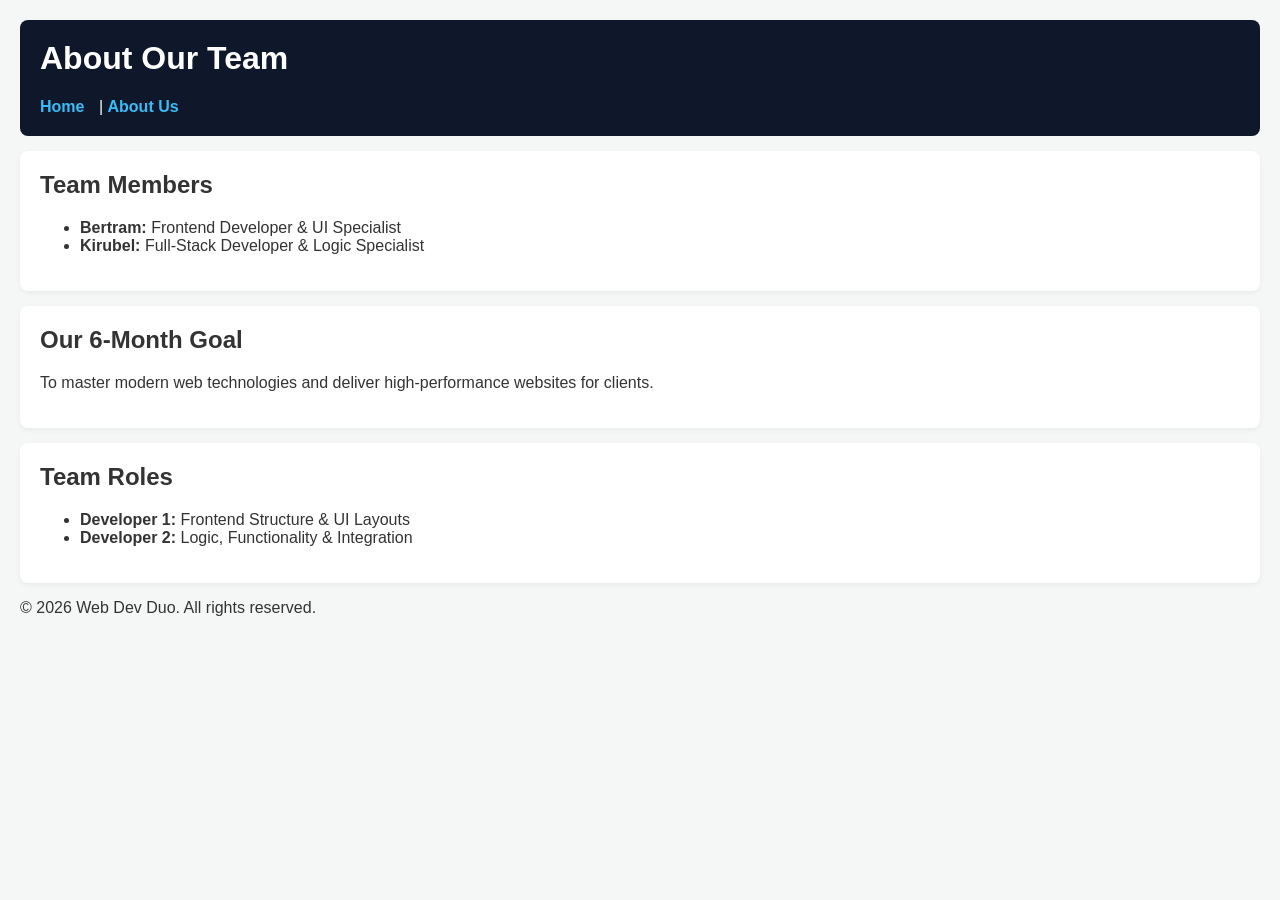
==== about.html @ 23568c6e "Initial commit of agency website" ====
<!DOCTYPE html>
<html lang="en">
<head>
    <meta charset="UTF-8">
    <meta name="viewport" content="width=device-width, initial-scale=1.0">
    <title>About Us - Web Dev Duo</title>
    <link rel="stylesheet" href="style.css">
</head>
<body>

    <header>
        <h1>About Our Team</h1>
        <nav>
            <a href="index.html">Home</a> | 
            <a href="about.html">About Us</a>
        </nav>
    </header>

    <main>
       <main>
    <section>
        <h2>Team Members</h2>
        <ul>
            <li><strong>Bertram:</strong> Frontend Developer & UI Specialist</li>
            <li><strong>Kirubel:</strong> Full-Stack Developer & Logic Specialist</li>
        </ul>
    </section>
</section>

        <section>
            <h2>Our 6-Month Goal</h2>
            <p>To master modern web technologies and deliver high-performance websites for clients.</p>
        </section>

        <section>
            <h2>Team Roles</h2>
            <ul>
                <li><strong>Developer 1:</strong> Frontend Structure & UI Layouts</li>
                <li><strong>Developer 2:</strong> Logic, Functionality & Integration</li>
            </ul>
        </section>
    </main>

    <footer>
        <p>© 2026 Web Dev Duo. All rights reserved.</p>
    </footer>

</body>
</html>
---- style.css ----
/* General page styles */
body {
    font-family: 'Segoe UI', Tahoma, Geneva, Verdana, sans-serif;
    background-color: #f4f7f6;
    color: #333;
    margin: 0;
    padding: 20px;
}

/* Header & Navigation styling */
header {
    background-color: #0f172a;
    color: white;
    padding: 20px;
    border-radius: 8px;
}

nav a {
    color: #38bdf8;
    text-decoration: none;
    font-weight: bold;
    margin-right: 10px;
}

nav a:hover {
    text-decoration: underline;
}

/* Main Content styling */
section {
    background: white;
    padding: 20px;
    margin-top: 15px;
    border-radius: 8px;
    box-shadow: 0 2px 5px rgba(0,0,0,0.05);
}

h1, h2 {
    margin-top: 0;
}

button {
    background-color: #38bdf8;
    color: #0f172a;
    border: none;
    padding: 10px 18px;
    font-size: 14px;
    font-weight: bold;
    border-radius: 6px;
    cursor: pointer;
    margin-top: 15px;
    transition: background-color 0.2s ease;
}

button:hover {
    background-color: #7dd3fc;
}
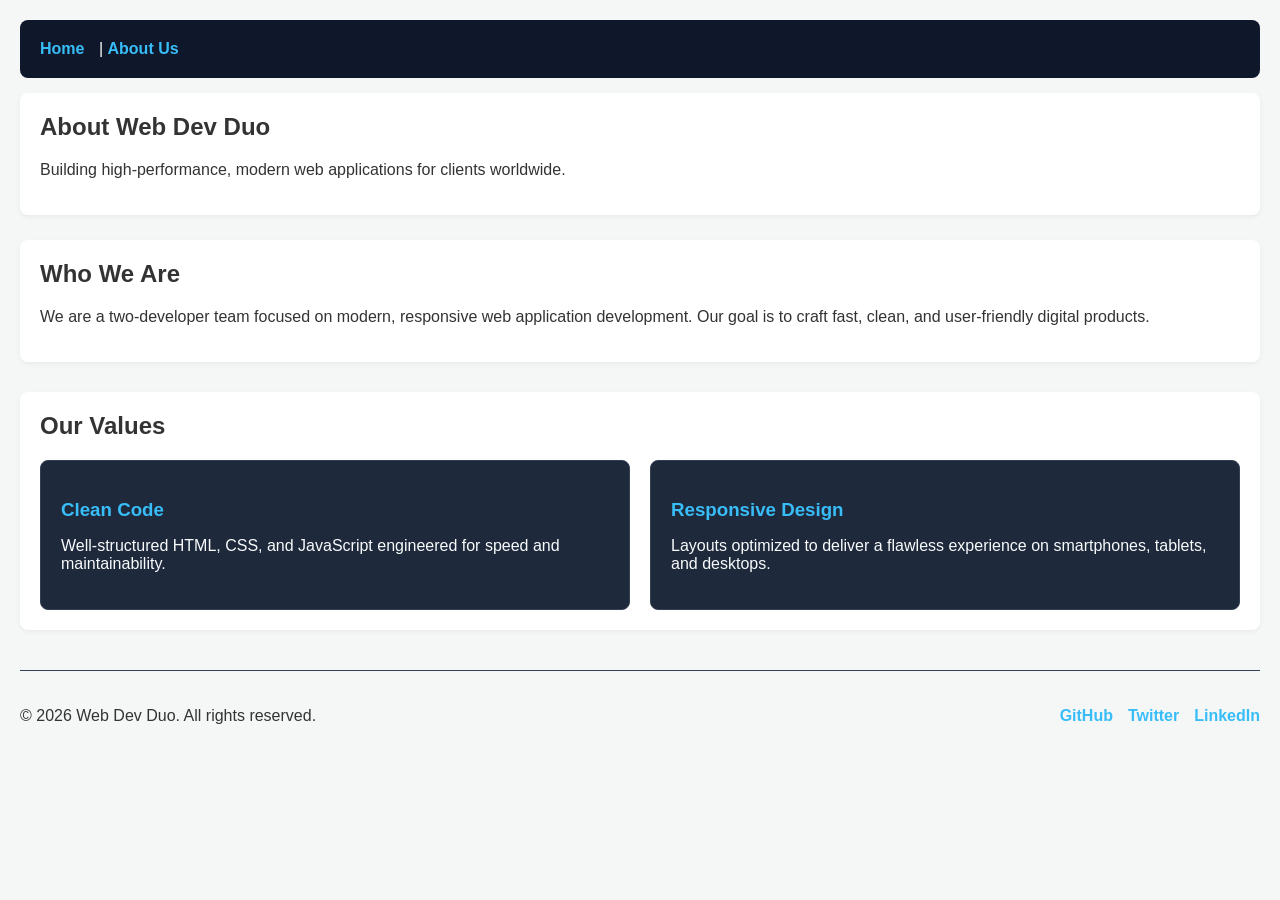
==== commit 718867ec: "Add form alert script, social links, and styled about page" ====
--- a/about.html
+++ b/about.html
@@ -1,49 +1,56 @@
 <!DOCTYPE html>
 <html lang="en">
 <head>
-    <meta charset="UTF-8">
-    <meta name="viewport" content="width=device-width, initial-scale=1.0">
-    <title>About Us - Web Dev Duo</title>
-    <link rel="stylesheet" href="style.css">
+  <meta charset="UTF-8">
+  <meta name="viewport" content="width=device-width, initial-scale=1.0">
+  <title>About Us - Web Dev Duo</title>
+  <link rel="stylesheet" href="style.css">
 </head>
 <body>
+  <header>
+    <nav>
+      <a href="index.html">Home</a> | 
+      <a href="about.html">About Us</a>
+    </nav>
+  </header>
 
-    <header>
-        <h1>About Our Team</h1>
-        <nav>
-            <a href="index.html">Home</a> | 
-            <a href="about.html">About Us</a>
-        </nav>
-    </header>
+  <main>
+    <section class="about-hero">
+      <h1>About Web Dev Duo</h1>
+      <p>Building high-performance, modern web applications for clients worldwide.</p>
+    </section>
 
-    <main>
-       <main>
-    <section>
-        <h2>Team Members</h2>
-        <ul>
-            <li><strong>Bertram:</strong> Frontend Developer & UI Specialist</li>
-            <li><strong>Kirubel:</strong> Full-Stack Developer & Logic Specialist</li>
-        </ul>
+    <section class="team-section">
+      <h2>Who We Are</h2>
+      <p>We are a two-developer team focused on modern, responsive web application development. Our goal is to craft fast, clean, and user-friendly digital products.</p>
     </section>
-</section>
 
-        <section>
-            <h2>Our 6-Month Goal</h2>
-            <p>To master modern web technologies and deliver high-performance websites for clients.</p>
-        </section>
+    <section class="values-section">
+      <h2>Our Values</h2>
+      <div class="values-grid">
+        <div class="value-card">
+          <h3>Clean Code</h3>
+          <p>Well-structured HTML, CSS, and JavaScript engineered for speed and maintainability.</p>
+        </div>
+        <div class="value-card">
+          <h3>Responsive Design</h3>
+          <p>Layouts optimized to deliver a flawless experience on smartphones, tablets, and desktops.</p>
+        </div>
+      </div>
+    </section>
+  </main>
 
-        <section>
-            <h2>Team Roles</h2>
-            <ul>
-                <li><strong>Developer 1:</strong> Frontend Structure & UI Layouts</li>
-                <li><strong>Developer 2:</strong> Logic, Functionality & Integration</li>
-            </ul>
-        </section>
-    </main>
+  <footer>
+    <div class="footer-content">
+      <p>© 2026 Web Dev Duo. All rights reserved.</p>
+      <div class="social-links">
+        <a href="https://github.com/bertram-cyber" target="_blank" rel="noopener">GitHub</a>
+        <a href="#" target="_blank" rel="noopener">Twitter</a>
+        <a href="#" target="_blank" rel="noopener">LinkedIn</a>
+      </div>
+    </div>
+  </footer>
 
-    <footer>
-        <p>© 2026 Web Dev Duo. All rights reserved.</p>
-    </footer>
-
+  <script src="script.js"></script>
 </body>
 </html>
--- a/style.css
+++ b/style.css
@@ -54,4 +54,183 @@
 
 button:hover {
     background-color: #7dd3fc;
+}
+
+/* Services Section Layout */
+.services-section {
+  margin-top: 30px;
+}
+
+.services-grid {
+  display: flex;
+  gap: 20px;
+  margin-top: 15px;
+}
+
+.service-card {
+  background-color: #1e293b;
+  color: #f8fafc;
+  padding: 20px;
+  border-radius: 8px;
+  flex: 1;
+  box-shadow: 0 4px 6px rgba(0, 0, 0, 0.1);
+}
+
+.service-card h3 {
+  color: #38bdf8;
+  margin-bottom: 10px;
+}
+
+/* Portfolio Showcase Styles */
+.portfolio-section {
+  margin-top: 40px;
+}
+
+.portfolio-grid {
+  display: flex;
+  gap: 20px;
+  margin-top: 15px;
+}
+
+.portfolio-card {
+  background-color: #1e293b;
+  padding: 20px;
+  border-radius: 8px;
+  flex: 1;
+  border: 1px solid #334155;
+}
+
+.portfolio-card h3 {
+  color: #38bdf8;
+  margin-bottom: 8px;
+}
+
+.tags {
+  margin-top: 12px;
+  display: flex;
+  gap: 8px;
+}
+
+.tag {
+  background-color: #0f172a;
+  color: #38bdf8;
+  font-size: 0.8rem;
+  padding: 4px 8px;
+  border-radius: 4px;
+}
+
+/* Contact Form Styles */
+.contact-section {
+  margin-top: 40px;
+  margin-bottom: 40px;
+}
+
+.contact-form {
+  display: flex;
+  flex-direction: column;
+  gap: 15px;
+  max-width: 500px;
+  margin-top: 15px;
+}
+
+.form-group {
+  display: flex;
+  flex-direction: column;
+  gap: 5px;
+}
+
+.form-group label {
+  color: #f8fafc;
+  font-weight: bold;
+}
+
+.form-group input,
+.form-group textarea {
+  padding: 10px;
+  border-radius: 6px;
+  border: 1px solid #334155;
+  background-color: #0f172a;
+  color: #f8fafc;
+  font-family: inherit;
+}
+
+.form-group input:focus,
+.form-group textarea:focus {
+  outline: none;
+  border-color: #38bdf8;
+}
+/* Fix text color inside portfolio cards */
+.portfolio-card {
+  background-color: #1e293b;
+  color: #f8fafc;
+  padding: 20px;
+  border-radius: 8px;
+  flex: 1;
+  border: 1px solid #334155;
+}
+
+/* Fix label visibility on light page background */
+.form-group label {
+  color: #0f172a;
+  font-weight: bold;
+}
+
+/* Footer & Social Links */
+footer {
+  margin-top: 40px;
+  padding-top: 20px;
+  border-top: 1px solid #334155;
+}
+
+.footer-content {
+  display: flex;
+  justify-content: space-between;
+  align-items: center;
+  flex-wrap: wrap;
+  gap: 15px;
+}
+
+.social-links {
+  display: flex;
+  gap: 15px;
+}
+
+.social-links a {
+  color: #38bdf8;
+  text-decoration: none;
+  font-weight: bold;
+}
+
+.social-links a:hover {
+  color: #7dd3fc;
+  text-decoration: underline;
+}
+
+/* About Page Specific Styles */
+.about-hero {
+  margin-bottom: 25px;
+}
+
+.values-section {
+  margin-top: 30px;
+}
+
+.values-grid {
+  display: flex;
+  gap: 20px;
+  margin-top: 15px;
+}
+
+.value-card {
+  background-color: #1e293b;
+  color: #f8fafc;
+  padding: 20px;
+  border-radius: 8px;
+  flex: 1;
+  border: 1px solid #334155;
+}
+
+.value-card h3 {
+  color: #38bdf8;
+  margin-bottom: 8px;
 }
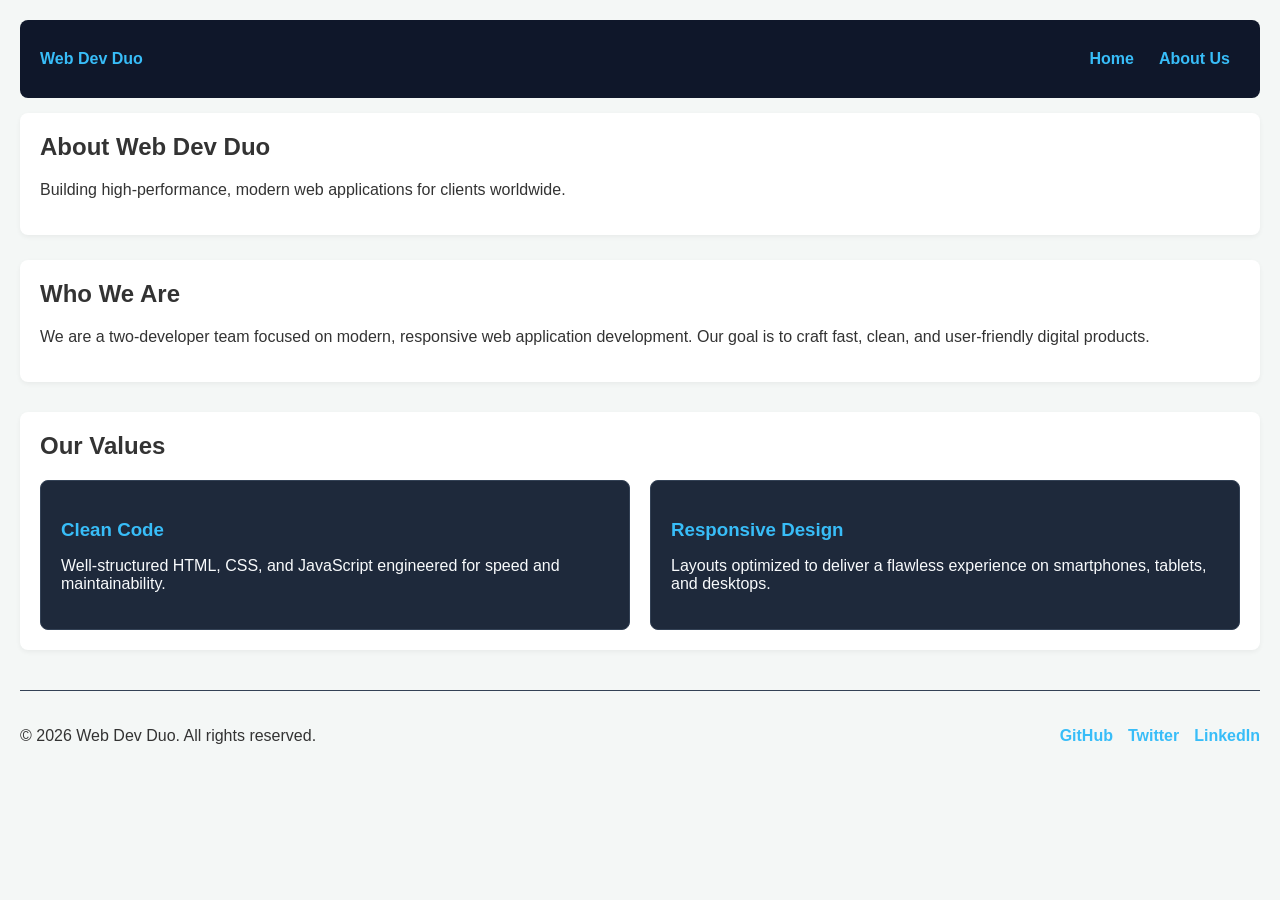
==== commit e386aae5: "Add responsive mobile hamburger menu" ====
--- a/about.html
+++ b/about.html
@@ -9,11 +9,16 @@
 <body>
   <header>
     <nav>
-      <a href="index.html">Home</a> | 
-      <a href="about.html">About Us</a>
+      <a href="index.html" class="logo">Web Dev Duo</a>
+      <button class="menu-toggle" id="menu-toggle" aria-label="Toggle navigation">
+        ☰
+      </button>
+      <div class="nav-links" id="nav-links">
+        <a href="index.html">Home</a>
+        <a href="about.html">About Us</a>
+      </div>
     </nav>
   </header>
-
   <main>
     <section class="about-hero">
       <h1>About Web Dev Duo</h1>
--- a/style.css
+++ b/style.css
@@ -233,4 +233,54 @@
 .value-card h3 {
   color: #38bdf8;
   margin-bottom: 8px;
+}
+
+/* Navigation & Mobile Hamburger Menu Styles */
+nav {
+  display: flex;
+  justify-content: space-between;
+  align-items: center;
+  padding: 10px 0;
+}
+
+.menu-toggle {
+  display: none;
+  background: none;
+  border: none;
+  color: #f8fafc;
+  font-size: 1.8rem;
+  cursor: pointer;
+}
+
+.nav-links {
+  display: flex;
+  gap: 15px;
+}
+
+.nav-links a {
+  color: #38bdf8;
+  text-decoration: none;
+  font-weight: bold;
+}
+
+/* Mobile View Adjustments */
+@media (max-width: 768px) {
+  .menu-toggle {
+    display: block;
+  }
+
+  .nav-links {
+    display: none;
+    flex-direction: column;
+    width: 100%;
+    margin-top: 10px;
+    background-color: #1e293b;
+    padding: 15px;
+    border-radius: 8px;
+    border: 1px solid #334155;
+  }
+
+  .nav-links.active {
+    display: flex;
+  }
 }
